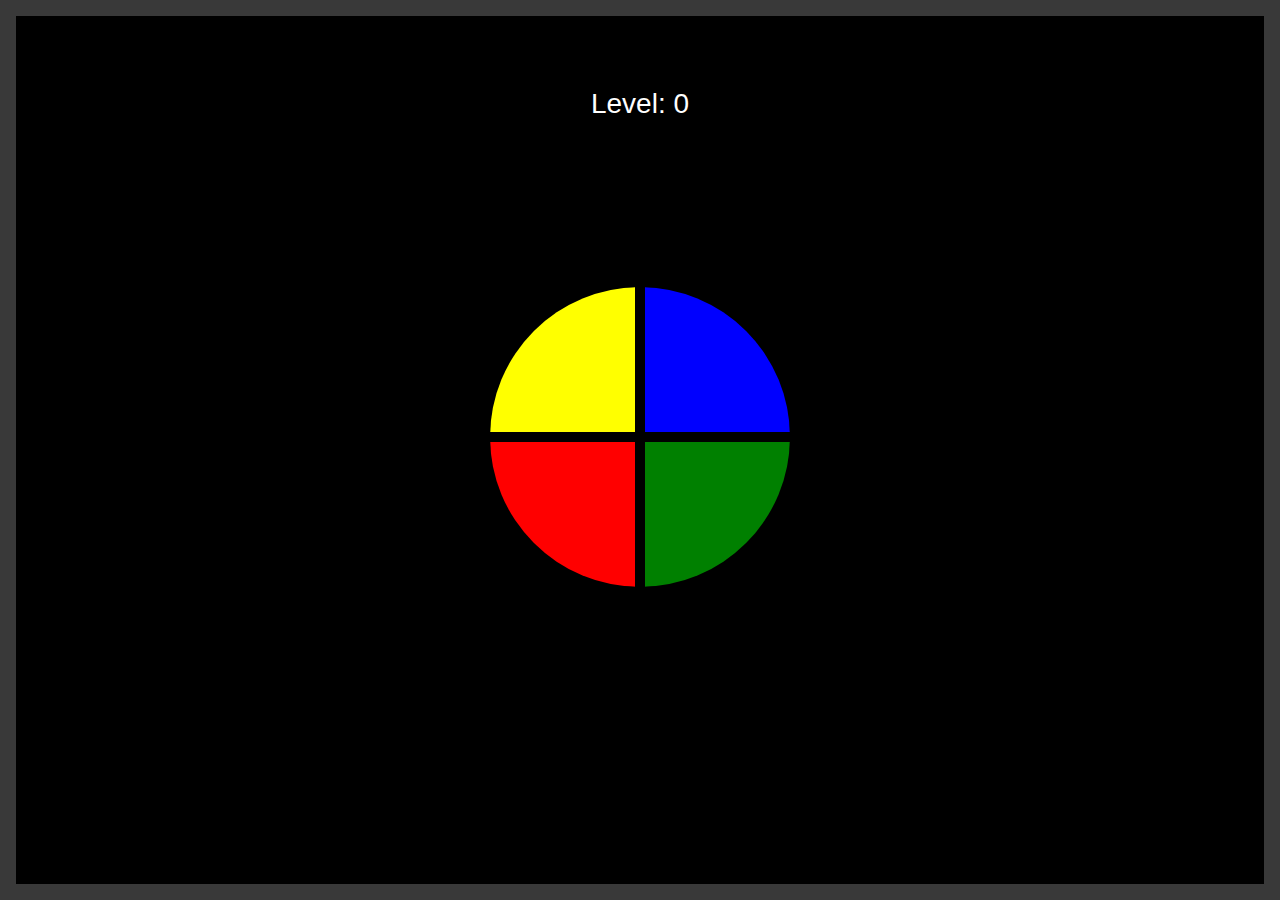
==== index.html @ 19437f4e "Rename simon.html to index.html" ====
<!DOCTYPE html>
<html lang="en">
<head>
    <meta charset="UTF-8">
    <title>Title</title>
    <meta name="viewport" content="width=device-width, initial-scale=1.0">
    <link rel="stylesheet" href="simon.css" >
</head>
<body>
    <div id="gameStatus">
        <span id="currentStatus"></span><br/>
        <span>Level: <span id="level">0</span></span>
    </div>
    <div id="game">
        <div id="simon">
            <div id="yellow" class="btn" onclick="play(1)">
                <span></span>
            </div>
            <div id="blue" class="btn" onclick="play(2)">
                <span></span>
            </div>
            <div id="red" class="btn" onclick="play(3)">
                <span></span>
            </div>
            <div id="green" class="btn" onclick="play(4)">
                <span></span>
            </div>
        </div>
    </div>
</body>
<script src="simon.js"></script>
</html>
---- simon.css ----
* {
    box-sizing: border-box;
    margin: 0;
    height: 100%;
}

body {
    background-color: black;
    color: white;
    font-family: Arial, serif;
    height: 100vh;
    display: flex;
    flex-direction: column;
    align-items: center;
    justify-content: center;
    border: 16px #393939 solid;
}

#simon {
    max-width: 400px;
    max-height: 400px;
    min-width: 300px;
    min-height: 300px;
    width: 22.5vw;
    height: 22.5vw;
    display: grid;
    gap: 10px;
    border-radius: 50%;
    overflow: hidden;
    grid-template-areas:
        "top-left top-right"
        "bottom-left bottom-right";
    grid-template-columns: 1fr 1fr;
    grid-template-rows: 1fr 1fr;
    position: relative;
}

.btn {
    cursor: pointer;
    transition: transform 0.2s ease;
}

.btn:hover {
    transform: scale(0.98);
}

.btn:active {
    transform: scale(0.95);
}

#yellow {
    background-color: yellow;
    grid-area: top-left;
    border-top-left-radius: 100%;
}

#blue {
    background-color: blue;
    grid-area: top-right;
    border-top-right-radius: 100%;
}

#red {
    background-color: red;
    grid-area: bottom-left;
    border-bottom-left-radius: 100%;
}

#green {
    background-color: green;
    grid-area: bottom-right;
    border-bottom-right-radius: 100%;
}

#gameStatus {
    flex-grow: 0;
    font-size: 28px;
    height: 40%;
    margin-top: 20px;
    text-align: center;
    cursor: default;
    padding: 20px;
}

@media (max-width: 768px) {
    body {
        border: none;
    }
    #simon {
        width: 80vw;
        height: 80vw;
    }
}

@media (max-width: 400px) {
    #simon {
        width: 70vw;
        height: 70vw;
        min-width: 250px;
        min-height: 250px;
    }
}

@media (max-width: 320px) {
    #simon {
        width: 60vw;
        height: 60vw;
    }
}
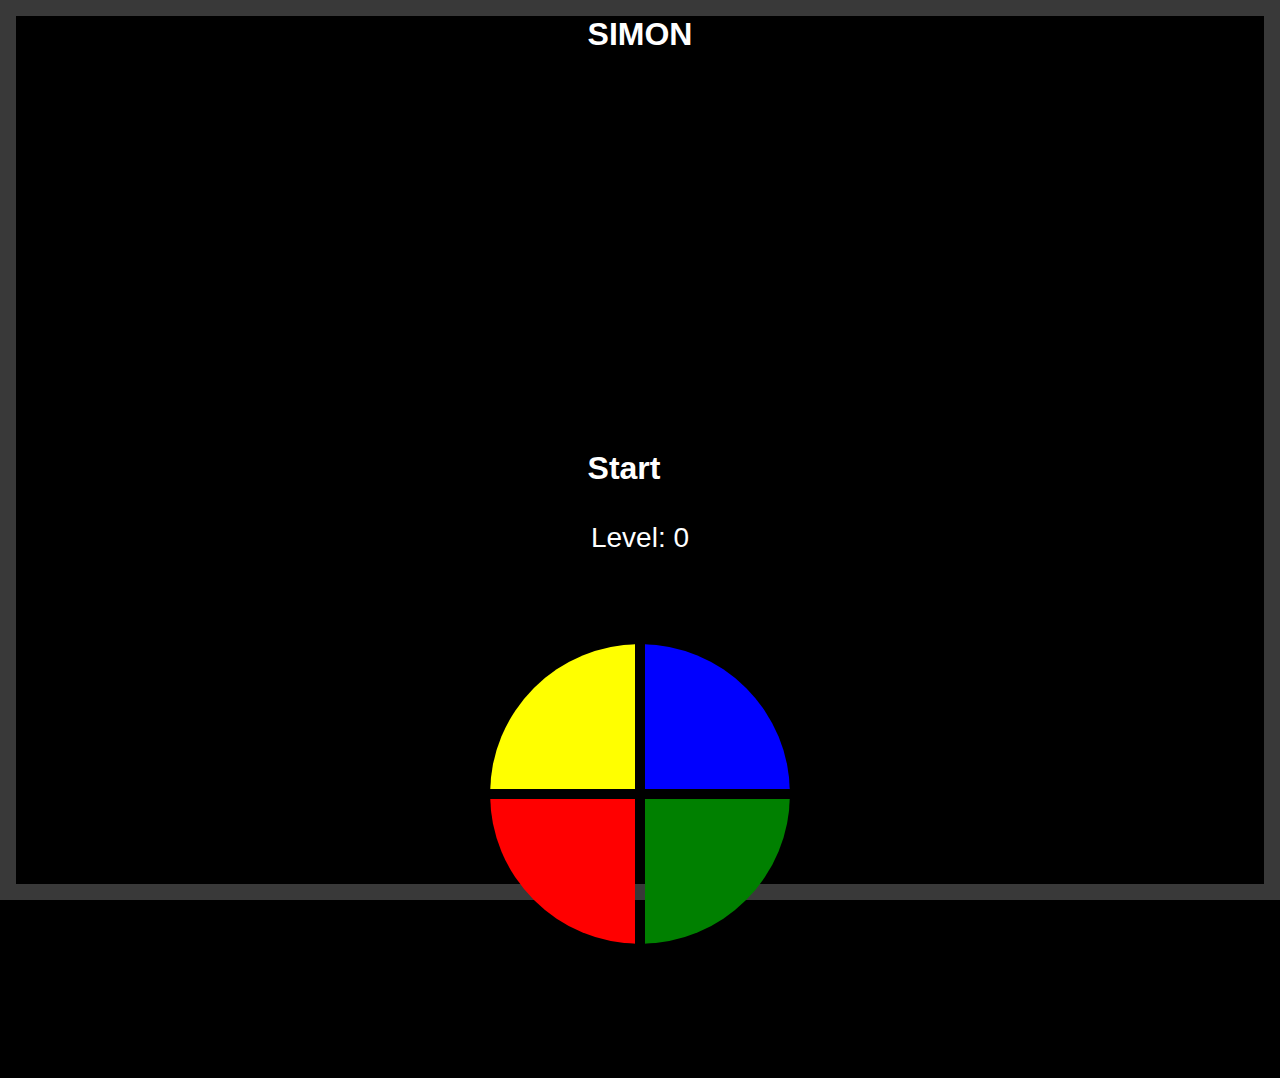
==== commit 6d71dec9: "Merge branch 'main' of https://github.com/elkhailihamza/simon" ====
--- a/index.html
+++ b/index.html
@@ -2,28 +2,40 @@
 <html lang="en">
 <head>
     <meta charset="UTF-8">
-    <title>Title</title>
+    <title>Simon Game</title>
     <meta name="viewport" content="width=device-width, initial-scale=1.0">
     <link rel="stylesheet" href="simon.css" >
 </head>
 <body>
-    <div id="gameStatus">
-        <span id="currentStatus"></span><br/>
-        <span>Level: <span id="level">0</span></span>
+    <div id="main">
+        <div id="menu">
+            <div id="title">
+                <h1>SIMON</h1>
+            </div>
+            <div id="startGameBtn" onclick="startGame()">
+                <h1>Start</h1>
+            </div>
+        </div>
     </div>
     <div id="game">
-        <div id="simon">
-            <div id="yellow" class="btn" onclick="play(1)">
-                <span></span>
-            </div>
-            <div id="blue" class="btn" onclick="play(2)">
-                <span></span>
-            </div>
-            <div id="red" class="btn" onclick="play(3)">
-                <span></span>
-            </div>
-            <div id="green" class="btn" onclick="play(4)">
-                <span></span>
+        <div id="gameStatus">
+            <span id="currentStatus"></span><br/>
+            <span>Level: <span id="level">0</span></span>
+        </div>
+        <div>
+            <div id="simon">
+                <div id="yellow" class="btn" onclick="play(1)">
+                    <span></span>
+                </div>
+                <div id="blue" class="btn" onclick="play(2)">
+                    <span></span>
+                </div>
+                <div id="red" class="btn" onclick="play(3)">
+                    <span></span>
+                </div>
+                <div id="green" class="btn" onclick="play(4)">
+                    <span></span>
+                </div>
             </div>
         </div>
     </div>
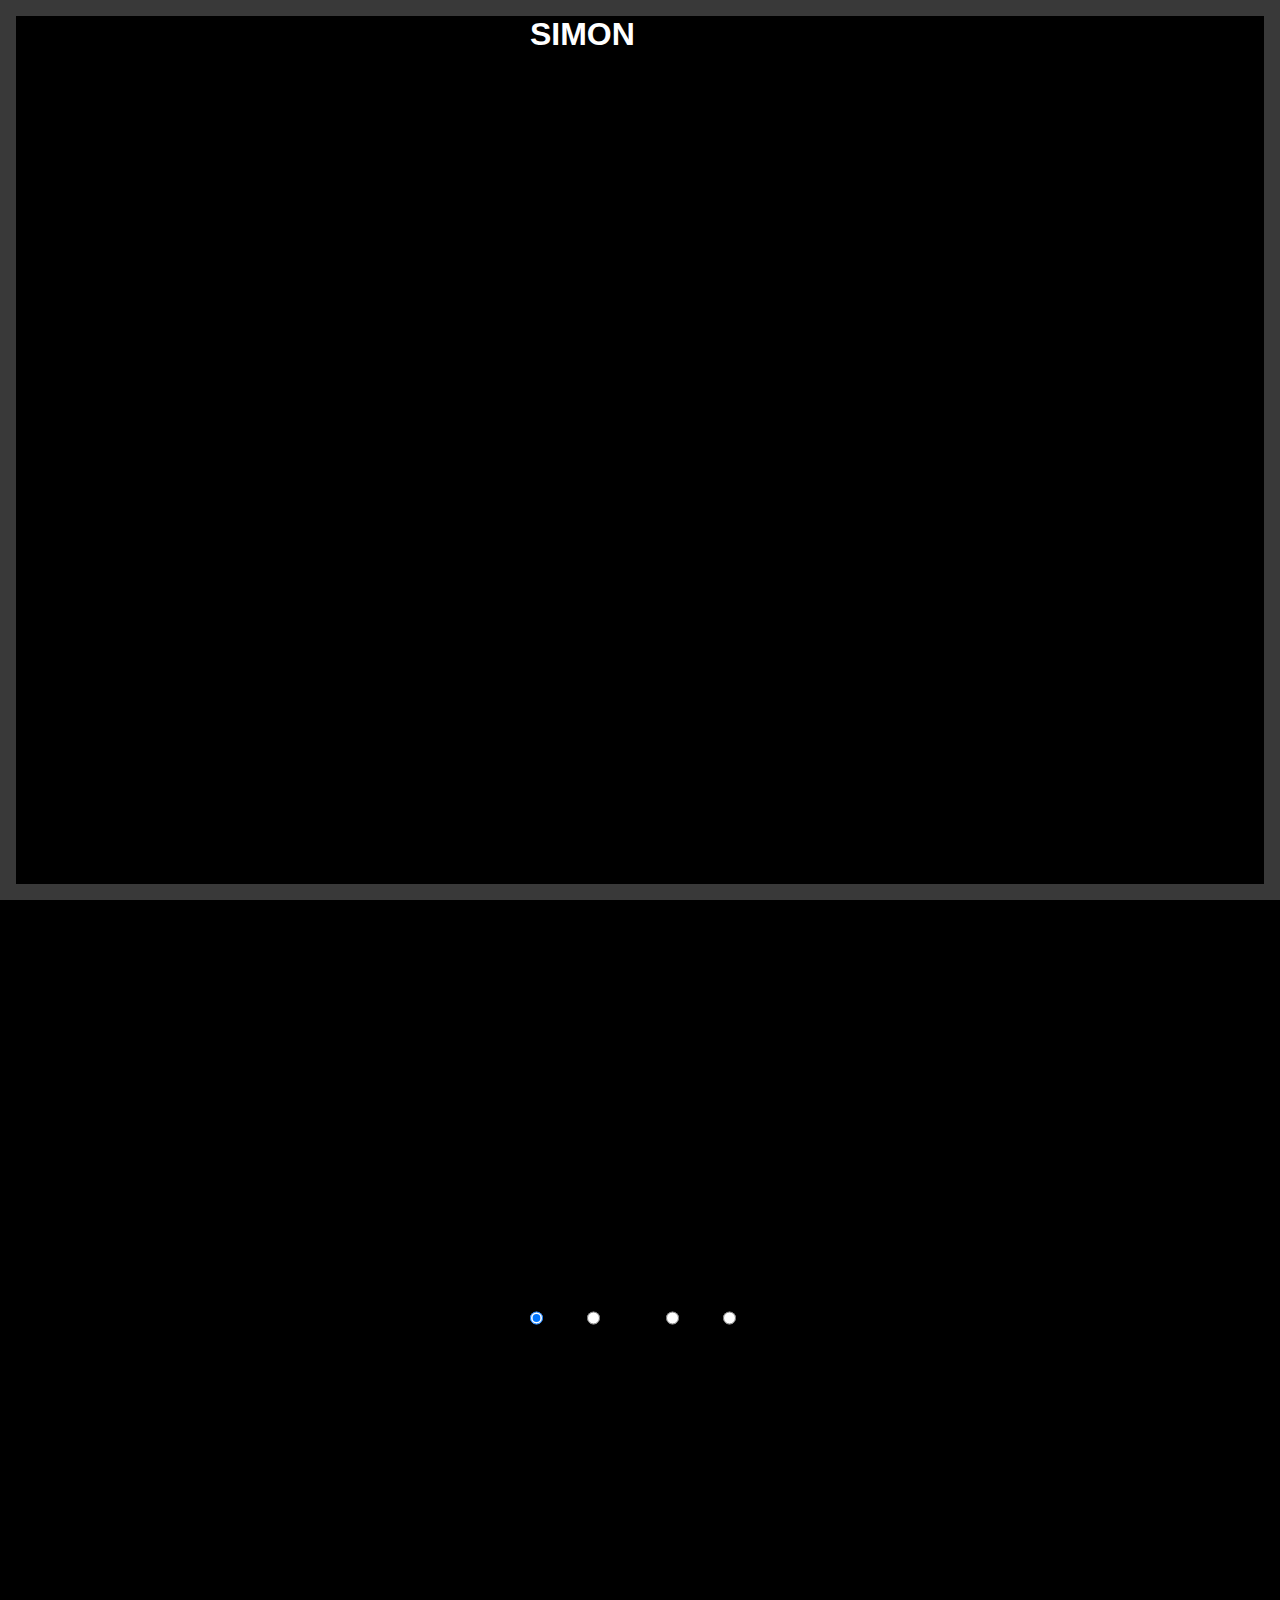
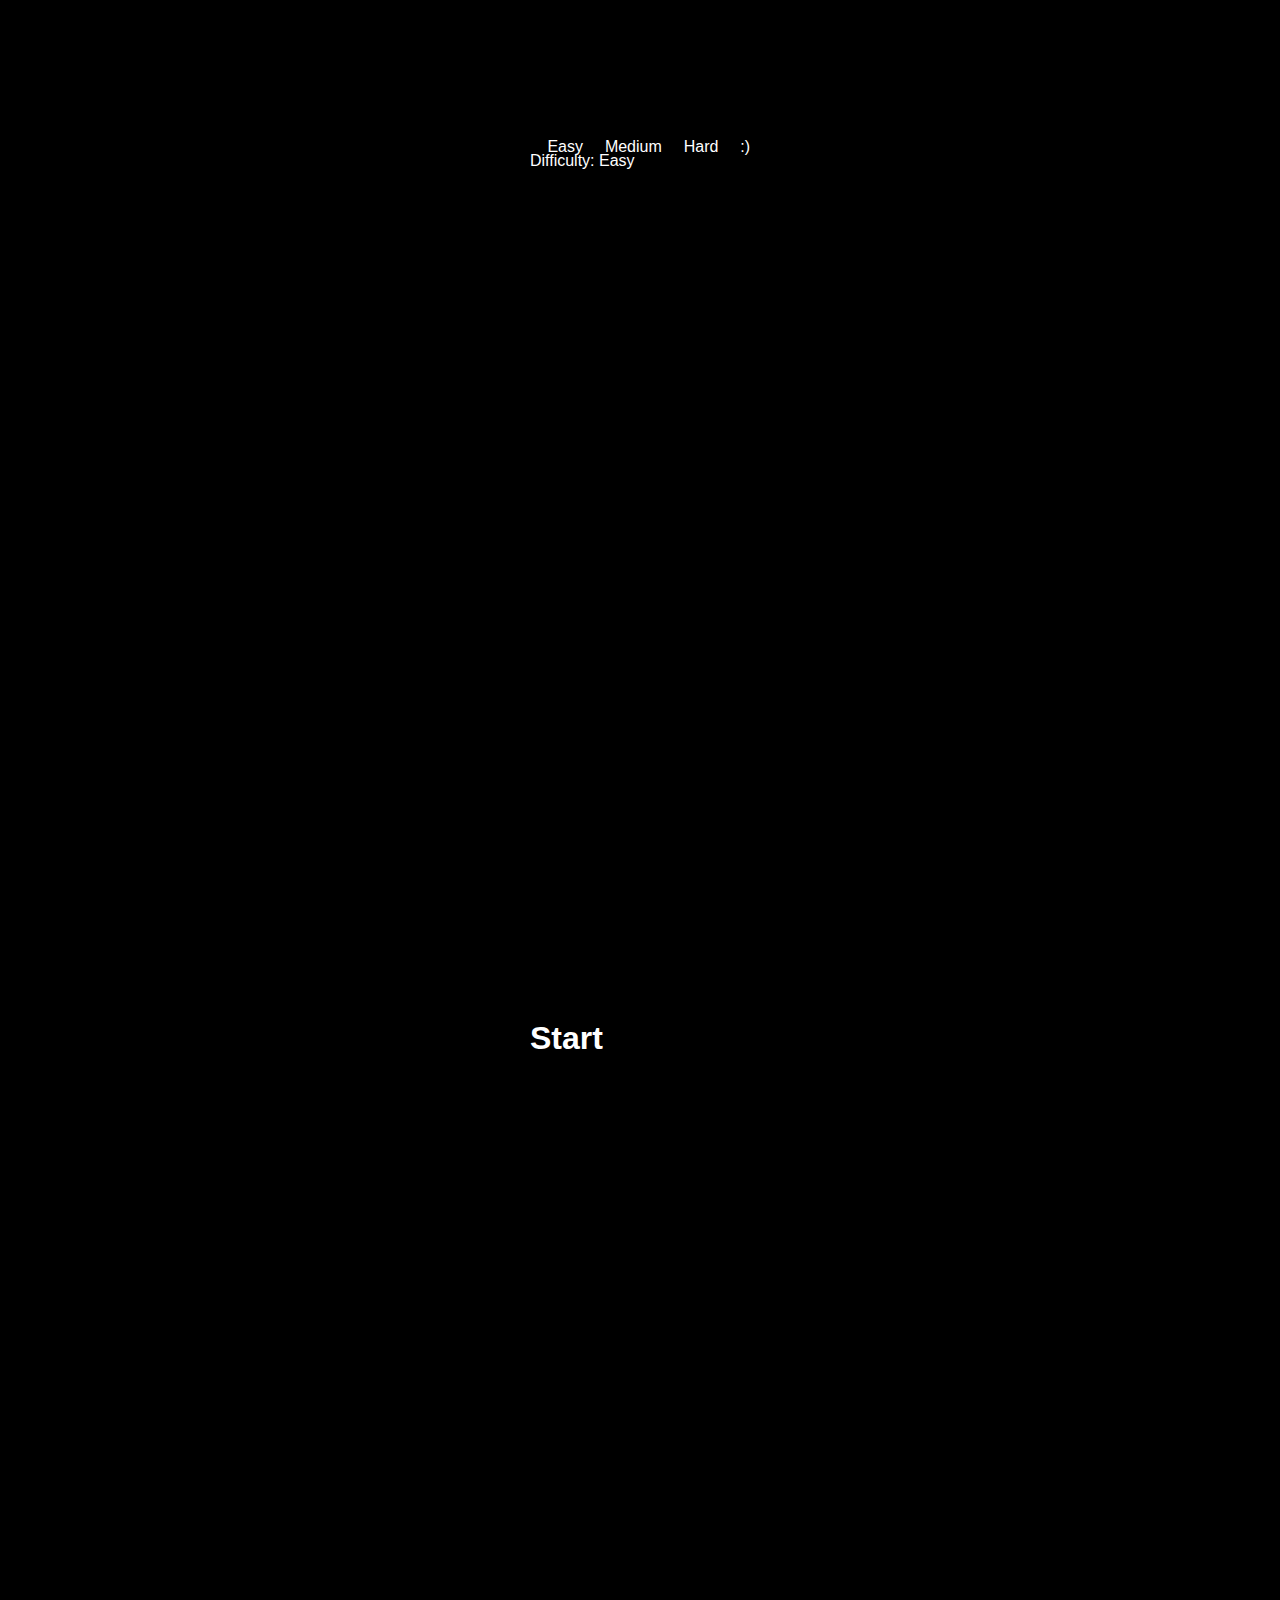
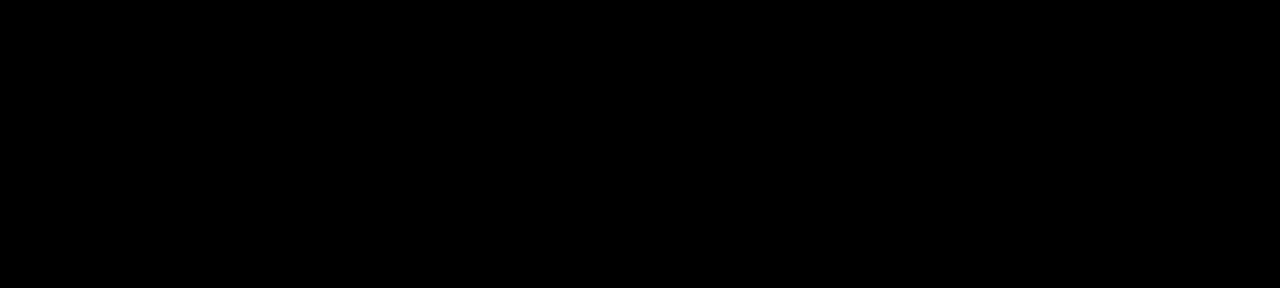
==== commit d9401051: "made :) more fun i guess" ====
--- a/index.html
+++ b/index.html
@@ -4,7 +4,7 @@
     <meta charset="UTF-8">
     <title>Simon Game</title>
     <meta name="viewport" content="width=device-width, initial-scale=1.0">
-    <link rel="stylesheet" href="simon.css" >
+    <link rel="stylesheet" href="./simon.css" >
 </head>
 <body>
     <div id="main">
@@ -12,7 +12,23 @@
             <div id="title">
                 <h1>SIMON</h1>
             </div>
-            <div id="startGameBtn" onclick="startGame()">
+            <div id="difficulty">
+                <input type="radio" id="d_easy" name="difficulty" checked>
+                <label for="d_easy" onclick="setSelectedDifficulty(1)">Easy</label>
+
+                <input type="radio" id="d_medium" name="difficulty">
+                <label for="d_medium" onclick="setSelectedDifficulty(2)">Medium</label>
+
+                <input type="radio" id="d_hard" name="difficulty">
+                <label for="d_hard" onclick="setSelectedDifficulty(3)">Hard</label>
+
+                <input type="radio" id="d_wow" name="difficulty">
+                <label for="d_wow" onclick="setSelectedDifficulty(4)">:)</label>
+            </div>
+            <div>
+                Difficulty: <span class="selectedDifficulty">Easy</span>
+            </div>
+            <div id="startGameBtn" onclick="startGame(1)">
                 <h1>Start</h1>
             </div>
         </div>
@@ -21,6 +37,8 @@
         <div id="gameStatus">
             <span id="currentStatus"></span><br/>
             <span>Level: <span id="level">0</span></span>
+            <br />
+            <span id="effect"></span>
         </div>
         <div>
             <div id="simon">
@@ -39,6 +57,22 @@
             </div>
         </div>
     </div>
+    <div id="end">
+        <div id="screen">
+            <div id="levelCount">
+                <h1>Game Over</h1>
+                <h2>Level Reached</h2>
+            </div>
+            <div>
+                <h2 id="lvlReached"></h2>
+                Difficulty: <span class="selectedDifficulty">Easy</span>
+            </div>
+            <div id="options">
+                <div onclick="returnToMainMenu()">return</div>
+                <div onclick="replay()">replay</div>
+            </div>
+        </div>
+    </div>
 </body>
 <script src="simon.js"></script>
 </html>
